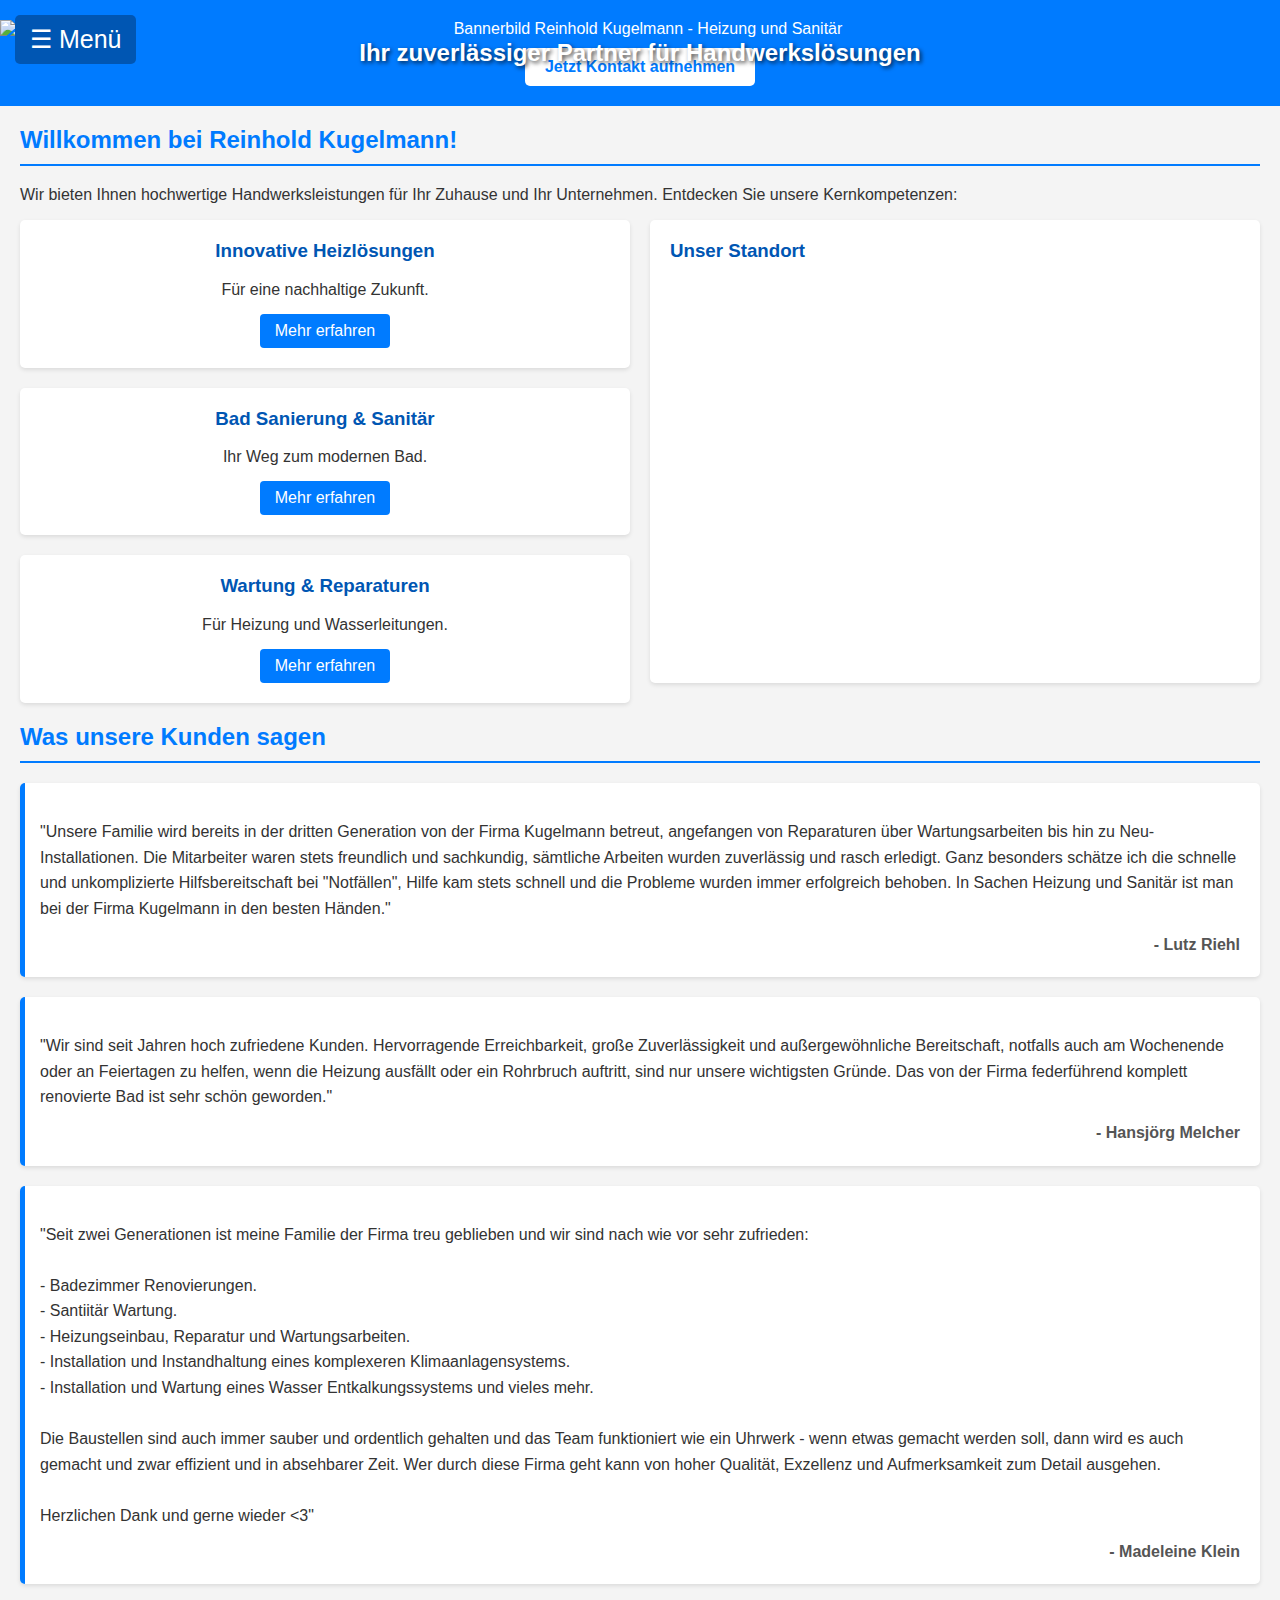
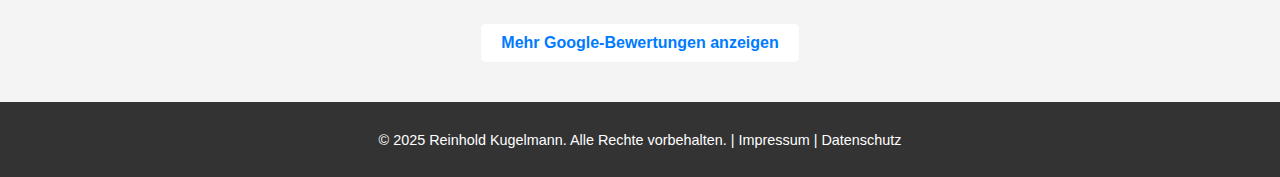
==== index.html @ 4169a1a1 "Update index.html" ====
<!DOCTYPE html>
<html lang="de">
<head>
    <meta charset="UTF-8">
    <meta name="viewport" content="width=device-width, initial-scale=1.0">
    <meta name="description" content="Reinhold Kugelmann - Ihr zuverlässiger Partner für Heizung, Sanitär, Bad Sanierung und Wartung.">
    <title>Reinhold Kugelmann - Heizung & Sanitär</title>
    <link rel="stylesheet" href="css/style.css">
</head>
<body>

    <button class="openbtn" onclick="openNav()">&#9776; Menü</button>

    <div id="sidenav" class="sidenav">
        <a href="javascript:void(0)" class="closebtn" onclick="closeNav()">&times;</a>
        <a href="index.html">Startseite</a>
        <a href="leistungen.html">Leistungen</a>
        <a href="ueber-uns.html">Über uns</a>
        <a href="referenzen.html">Referenzen</a>
        <a href="kontakt.html">Kontakt</a>
        <hr style="border-color: #444;">
        <a href="impressum.html">Impressum</a>
        <a href="datenschutz.html">Datenschutz</a>
    </div>

    <div id="main-overlay" onclick="closeNav()"></div>

    <header>
        <div class="banner-container">
            <img src="images/banner.jpng" alt="Bannerbild Reinhold Kugelmann - Heizung und Sanitär" class="banner-image">
            <div class="banner-text">Ihr zuverlässiger Partner für Handwerkslösungen</div>
            <a href="kontakt.html" class="cta-button">Jetzt Kontakt aufnehmen</a>
        </div>
    </header>

    <main>
        <section id="startseite">
            <h2 class="section-title">Willkommen bei Reinhold Kugelmann!</h2>
            <p>Wir bieten Ihnen hochwertige Handwerksleistungen für Ihr Zuhause und Ihr Unternehmen. Entdecken Sie unsere Kernkompetenzen:</p>

            <div class="offer-grid-container">
                <div class="offer-list">
                    <div class="offer-item">
                        <h3>Innovative Heizlösungen</h3>
                        <p>Für eine nachhaltige Zukunft.</p>
                        <a href="Leistungen/heizloesungen.html">Mehr erfahren</a>
                    </div>
                    <div class="offer-item">
                        <h3>Bad Sanierung & Sanitär</h3>
                        <p>Ihr Weg zum modernen Bad.</p>
                        <a href="Leistungen/badsanierung.html">Mehr erfahren</a>
                    </div>
                    <div class="offer-item">
                        <h3>Wartung & Reparaturen</h3>
                        <p>Für Heizung und Wasserleitungen.</p>
                        <a href="Leistungen/wartungreparaturen.html">Mehr erfahren</a>
                    </div>
                </div>

                <div class="map-container">
                    <h3>Unser Standort</h3>
                    <iframe src="https://www.google.com/maps/embed?pb=!1m18!1m12!1m3!1d669.104977691628!2d8.380548392901845!3d50.19411818846408!2m3!1f0!2f0!3f0!3m2!1i1024!2i768!4f13.1!3m3!1m2!1s0x47bdaff3ffe50e85%3A0xe4f29c3ac45594d5!2sReinhold%20Kugelmann%20Heizung%26Sanit%C3%A4r%20Meisterbetrieb%20Inh.%20Axel%20Bachan!5e1!3m2!1sde!2sde!4v1744298678172!5m2!1sde!2sde" style="border:0;" allowfullscreen="" loading="lazy" referrerpolicy="no-referrer-when-downgrade"></iframe>
                </div>
            </div>

            <h2 class="section-title">Was unsere Kunden sagen</h2>
            <div class="testimonial">
                <p>"Unsere Familie wird bereits in der dritten Generation von der Firma Kugelmann betreut, angefangen von Reparaturen über Wartungsarbeiten bis hin zu Neu-Installationen. Die Mitarbeiter waren stets freundlich und sachkundig, sämtliche Arbeiten wurden zuverlässig und rasch erledigt. Ganz besonders schätze ich die schnelle und unkomplizierte Hilfsbereitschaft bei "Notfällen", Hilfe kam stets schnell und die Probleme wurden immer erfolgreich behoben. In Sachen Heizung und Sanitär ist man bei der Firma Kugelmann in den besten Händen."</p>
                <p>- Lutz Riehl</p>
            </div>
            <div class="testimonial">
                <p>
                    "Wir sind seit Jahren hoch zufriedene Kunden. Hervorragende Erreichbarkeit, große Zuverlässigkeit und außergewöhnliche Bereitschaft, notfalls auch am Wochenende oder an Feiertagen zu helfen, wenn die Heizung ausfällt oder ein Rohrbruch auftritt, sind nur unsere wichtigsten Gründe. Das von der Firma federführend komplett renovierte Bad ist sehr schön geworden."
                </p>
                <p>- Hansjörg Melcher</p>
            </div>
             <div class="testimonial">
                 <p>
                    "Seit zwei Generationen ist meine Familie der Firma treu geblieben und wir sind nach wie vor sehr zufrieden:
                    <br><br>
                    - Badezimmer Renovierungen.
                    <br>
                    - Santiitär Wartung.
                    <br>
                    - Heizungseinbau, Reparatur und Wartungsarbeiten.
                    <br>
                    - Installation und Instandhaltung eines komplexeren Klimaanlagensystems.
                    <br>
                    - Installation und Wartung eines Wasser Entkalkungssystems und vieles mehr.
                    <br><br>
                    Die Baustellen sind auch immer sauber und ordentlich gehalten und das Team funktioniert wie ein Uhrwerk - wenn etwas gemacht werden soll, dann wird es auch gemacht und zwar effizient und in absehbarer Zeit. Wer durch diese Firma geht kann von hoher Qualität, Exzellenz und Aufmerksamkeit zum Detail ausgehen.
                    <br><br>
                    Herzlichen Dank und gerne wieder <3"
                </p>
                <p>- Madeleine Klein</p>
            </div>
             <div class="mehr-bewertungen">
                 <a href="https://www.google.com/search?client=firefox-b-d&sca_esv=393159a26b253a41&si=[base64]%3D%3D&q=Reinhold+Kugelmann+Heizung%26Sanit%C3%A4r+Meisterbetrieb+Inh.+Axel+Bachan+Rezensionen&sa=X&ved=2ahUKEwie_bKyw82MAxX4zgIHHa80AJ4Q0bkNegQIKxAD&biw=1920&bih=957&dpr=1" class="cta-button" target="_blank" rel="noopener noreferrer">
                    Mehr Google-Bewertungen anzeigen
                </a>
            </div>
        </section>
    </main>

    <footer>
         <p>© 2025 Reinhold Kugelmann. Alle Rechte vorbehalten. | <a href="impressum.html" style="color: white;">Impressum</a> | <a href="datenschutz.html" style="color: white;">Datenschutz</a></p>
    </footer>

    <script>
        function openNav() {
          document.getElementById("sidenav").style.width = "250px";
          document.getElementById("main-overlay").style.display = "block";
        }
        function closeNav() {
          document.getElementById("sidenav").style.width = "0";
          document.getElementById("main-overlay").style.display = "none";
        }
    </script>

</body>
</html>
---- css/style.css ----
/* Grundlegendes CSS */
body {
    font-family: sans-serif;
    margin: 0;
    padding: 0;
    background-color: #f4f4f4; /* Hellgrauer Seitenhintergrund */
    color: #333;
    display: flex;
    flex-direction: column;
    min-height: 100vh;
}

main {
    flex-grow: 1; /* Lässt den Hauptinhalt wachsen */
    padding: 20px;
}

header {
    background-color: #007bff;
    color: white;
    padding: 20px 0;
    text-align: center;
}

.banner-container {
    position: relative;
    overflow: hidden;
}

.banner-image {
    width: 100%;
    display: block;
    max-height: 300px; /* Höhe des Banners begrenzen */
    object-fit: cover; /* Bildinhalt zuschneiden, um Container zu füllen */
}

.banner-text {
    position: absolute;
    top: 50%;
    left: 50%;
    transform: translate(-50%, -50%);
    color: white;
    font-size: 1.5em;
    font-weight: bold;
    text-shadow: 2px 2px 4px rgba(0, 0, 0, 0.7); /* Stärkerer Schatten für Lesbarkeit */
    text-align: center;
    width: 90%; /* Verhindert Überlaufen auf schmalen Screens */
}

.cta-button {
    background-color: #ffffff;
    color: #007bff;
    border: none;
    padding: 10px 20px;
    text-decoration: none;
    border-radius: 5px;
    font-weight: bold;
    display: inline-block;
    margin-top: 10px;
    transition: background-color 0.3s, color 0.3s;
    cursor: pointer; /* Zeigt Klickbarkeit an */
}

.cta-button:hover {
    background-color: #eef;
}

.section-title {
    color: #007bff;
    border-bottom: 2px solid #007bff;
    padding-bottom: 10px;
    margin-bottom: 20px;
    margin-top: 0; /* Oft nicht nötig */
}

/* --- Allgemeine Container/Box-Stile --- */
.offer-item,
.service-item,
.reference-item,
.service-detail,
.testimonial,
.contact-form,
.about-us-content,
.map-container, /* Hinzugefügt für einheitliches Styling */
.impressum-inhalt, /* Hinzugefügt */
.datenschutz-inhalt { /* Hinzugefügt */
    background-color: white;
    padding: 20px;
    border-radius: 5px;
    box-shadow: 0 2px 4px rgba(0, 0, 0, 0.1);
    margin-bottom: 20px; /* Standardmäßiger Abstand nach unten */
}

/* --- Grid-Layouts (Responsive durch auto-fit oder Media Queries) --- */
.offer-overview, /* Wird in leistungen.html verwendet */
.service-overview, /* Wird in leistungen.html verwendet */
.reference-gallery { /* Wird in referenzen.html verwendet */
    display: grid;
    grid-template-columns: repeat(auto-fit, minmax(280px, 1fr));
    gap: 20px;
    margin-bottom: 20px; /* Abstand unter dem Grid */
}

/* --- Startseiten-Layout: Angebote + Karte --- */
.offer-grid-container {
    display: grid;
    /* Startet mit 2 Spalten auf breiteren Bildschirmen */
    grid-template-columns: 1fr 1fr;
    gap: 20px;
    margin-bottom: 20px;
}

.offer-list {
    display: flex;
    flex-direction: column; /* Angebote untereinander in ihrer Spalte */
    gap: 20px; /* Abstand zwischen den Angebots-Items */
}

.offer-item {
     margin-bottom: 0; /* Abstand wird durch gap in offer-list geregelt */
     text-align: center;
}

.offer-item h3 {
    margin-top: 0;
    color: #0056b3;
}

.offer-item p {
    margin-bottom: 15px;
}

.offer-item a { /* CTA innerhalb der Offer-Items */
    background-color: #007bff;
    color: white;
    padding: 8px 15px;
    border-radius: 4px;
    text-decoration: none;
    display: inline-block;
    transition: background-color 0.3s;
}
.offer-item a:hover {
    background-color: #0056b3;
}

.map-container h3 {
    color: #0056b3;
    margin-top: 0;
    margin-bottom: 10px;
}

.map-container iframe {
    width: 100%; /* Füllt Containerbreite */
    height: 300px; /* Feste Höhe, wird in MQ angepasst */
    border: 0;
    display: block; /* Verhindert Leerraum darunter */
}


/* --- Testimonials --- */
.testimonial {
    border-left: 5px solid #007bff;
    padding-left: 15px;
    margin-bottom: 20px;
}
.testimonial p { /* Allgemeiner Absatz im Testimonial */
    line-height: 1.6;
    margin-bottom: 10px;
    font-style: normal; /* Standard-Schriftstil */
}
/* Optional: Nur ersten Absatz kursiv machen */
/* .testimonial p:first-of-type {
    font-style: italic;
} */

.testimonial p:last-of-type { /* Gilt für den Namen am Ende */
    text-align: right;
    font-weight: bold;
    color: #555;
    margin-bottom: 0;
    margin-top: 10px; /* Etwas Abstand zum Text davor */
    font-style: normal; /* Sicherstellen, dass Name nicht kursiv ist */
}

/* --- "Mehr Bewertungen"-Button --- */
.mehr-bewertungen {
    text-align: center;
    margin-top: 30px; /* Mehr Abstand zu den Testimonials */
    margin-bottom: 20px;
}

/* --- Andere Seitentypen (Styles aus altem CSS übernommen/validiert) --- */
/* Service-Detailseiten */
.service-detail h4 { color: #0056b3; margin-top: 25px; margin-bottom: 10px; }
.service-detail ul { list-style: disc; margin-left: 20px; padding-left: 10px; }
.service-detail ul li { margin-bottom: 8px; line-height: 1.5; }

/* Referenzen */
.reference-item { margin-bottom: 0; } /* Abstand kommt vom Grid-Gap */
.reference-gallery img { width: 100%; height: auto; border-radius: 5px; box-shadow: 0 2px 5px rgba(0, 0, 0, 0.2); display: block; }
.reference-gallery .caption { text-align: center; margin-top: 8px; color: #555; font-size: 0.9em; }

/* Über Uns */
.about-us-content p { line-height: 1.6; margin-bottom: 15px; }
.team-image { max-width: 100%; height: auto; border-radius: 5px; margin-top: 20px; display: block; margin-left: auto; margin-right: auto; }

/* Kontaktformular */
.contact-form .form-group { margin-bottom: 15px; }
.contact-form .form-group label { display: block; margin-bottom: 5px; font-weight: bold; }
.contact-form .form-group input[type="text"],
.contact-form .form-group input[type="email"],
.contact-form .form-group input[type="tel"],
.contact-form .form-group textarea { width: 100%; padding: 10px; border: 1px solid #ccc; border-radius: 4px; box-sizing: border-box; }
.contact-form .form-group input:focus,
.contact-form .form-group textarea:focus { border-color: #007bff; outline: none; }
.contact-form .form-group input[type="checkbox"] { margin-right: 5px; vertical-align: middle; }
.contact-form .form-group label[for="privacy"] { display: inline; font-weight: normal; }
.contact-form button { padding: 12px 25px; margin-top: 10px; } /* Verwendet .cta-button Stile + eigene */

/* Kontaktinfo */
.contact-info { margin-top: 30px; line-height: 1.7; }
.contact-info h3 { color: #0056b3; margin-bottom: 15px; }
.contact-info iframe { border: 0; margin-top: 20px; width: 100%; max-width: 600px; height: 350px; }

/* Social Media */
.social-media { margin-top: 20px; }
.social-media h3 { color: #0056b3; margin-bottom: 10px; }
.social-media a { margin-right: 15px; color: #007bff; text-decoration: none; font-size: 1.1em; }
.social-media a:hover { text-decoration: underline; }

/* --- Impressum/Datenschutz Stile --- */
#impressum, #datenschutz { padding: 20px; }
.impressum-inhalt h3, .datenschutz-inhalt h3 { color: #007bff; margin-top: 20px; margin-bottom: 10px; border-bottom: 1px solid #ccc; padding-bottom: 5px; }
.impressum-inhalt h3:first-child, .datenschutz-inhalt h3:first-child { margin-top: 0; }
.impressum-inhalt h4, .datenschutz-inhalt h4 { margin-top: 20px; color: #333; border-bottom: 1px solid #ccc; padding-bottom: 5px; margin-bottom: 10px; }
.impressum-inhalt p, .datenschutz-inhalt p { line-height: 1.6; margin-bottom: 10px; }
.impressum-inhalt a, .datenschutz-inhalt a { color: #007bff; text-decoration: none; }
.impressum-inhalt a:hover, .datenschutz-inhalt a:hover { text-decoration: underline; }
.datenschutz-inhalt ul, .datenschutz-inhalt ol { list-style-position: inside; margin-left: 0; padding-left: 0; margin-bottom: 10px; }
.datenschutz-inhalt li { margin-bottom: 5px; }
.datenschutz-inhalt strong { font-weight: bold; }

/* --- Footer --- */
footer {
    background-color: #333;
    color: white;
    text-align: center;
    padding: 15px 0;
    margin-top: auto;
    width: 100%;
    font-size: 0.9em;
}
footer a { color: #aaa; text-decoration: none; }
footer a:hover { color: white; text-decoration: underline; }

/* --- Styles für Seitennavigation (Sidenav) --- */
.sidenav {
    height: 100%;
    width: 0; /* Initial ausgeblendet */
    position: fixed;
    z-index: 10;
    top: 0;
    left: 0;
    background-color: #222;
    overflow-x: hidden;
    transition: 0.5s;
    padding-top: 60px;
    box-shadow: 3px 0px 15px rgba(0,0,0,0.2);
}
.sidenav a { padding: 10px 15px 10px 32px; text-decoration: none; font-size: 1.1em; color: #cccccc; display: block; transition: 0.3s; border-bottom: 1px solid #333; }
.sidenav a:last-child { border-bottom: none; }
.sidenav a:hover { color: #ffffff; background-color: #333; }
.sidenav .closebtn { position: absolute; top: 10px; right: 25px; font-size: 36px; margin-left: 50px; color: #cccccc; line-height: 1; border-bottom: none; padding: 0; }
.sidenav .closebtn:hover { color: #ffffff; background-color: transparent; }

.openbtn {
    font-size: 25px;
    cursor: pointer;
    background-color: #0056b3;
    color: white;
    padding: 10px 15px;
    border: none;
    position: fixed;
    top: 15px;
    left: 15px;
    z-index: 5;
    border-radius: 5px;
    transition: background-color 0.3s;
}
.openbtn:hover { background-color: #007bff; }

#main-overlay {
    position: fixed;
    display: none; /* Initial unsichtbar */
    width: 100%;
    height: 100%;
    top: 0;
    left: 0;
    right: 0;
    bottom: 0;
    background-color: rgba(0,0,0,0.5);
    z-index: 9;
    cursor: pointer;
    transition: background-color 0.5s;
}

/* --- Allgemeine Zugänglichkeits- und Usability-Verbesserungen --- */
a:focus,
button:focus,
input:focus,
textarea:focus,
select:focus {
    outline: 2px solid #0056b3;
    outline-offset: 2px;
    box-shadow: 0 0 0 3px rgba(0, 123, 255, 0.25);
}

/* --- Media Queries für Responsiveness --- */

/* Tablet und kleiner: Angebot/Karte untereinander */
@media (max-width: 768px) {
    .offer-grid-container {
        grid-template-columns: 1fr; /* Eine Spalte */
    }
     .map-container iframe {
        height: 350px; /* Etwas höhere Karte auf Tablets */
    }
     /* Optional: Bannertext kleiner auf Tablets */
     .banner-text {
        font-size: 1.4em;
     }
}

/* Handy */
@media (max-width: 600px) {
    .banner-text {
        font-size: 1.2em; /* Noch kleiner auf Handys */
    }

    /* Sicherstellen, dass Grids einspaltig sind */
    .offer-overview,
    .service-overview,
    .reference-gallery {
        grid-template-columns: 1fr;
    }

    /* Kartenhöhen anpassen */
    .contact-info iframe { /* Kontaktseite */
        height: 300px;
    }
    .map-container iframe { /* Startseite */
        height: 250px;
    }

    /* Schriftgrößen und Abstände anpassen */
     h2.section-title {
         font-size: 1.4em; /* Kleinere Hauptüberschriften */
     }
     h3 {
         font-size: 1.15em; /* Kleinere H3 */
     }
     main {
         padding: 15px; /* Weniger Außenabstand */
     }
     /* Weniger Innenabstand in Boxen */
     .offer-item, .service-item, .reference-item, .service-detail, .testimonial, .contact-form, .about-us-content, .map-container, .impressum-inhalt, .datenschutz-inhalt {
        padding: 15px;
     }
     .cta-button { /* Buttons etwas kleiner */
        padding: 8px 15px;
        font-size: 0.9em;
     }
}

/* --- Ende der CSS-Datei --- */
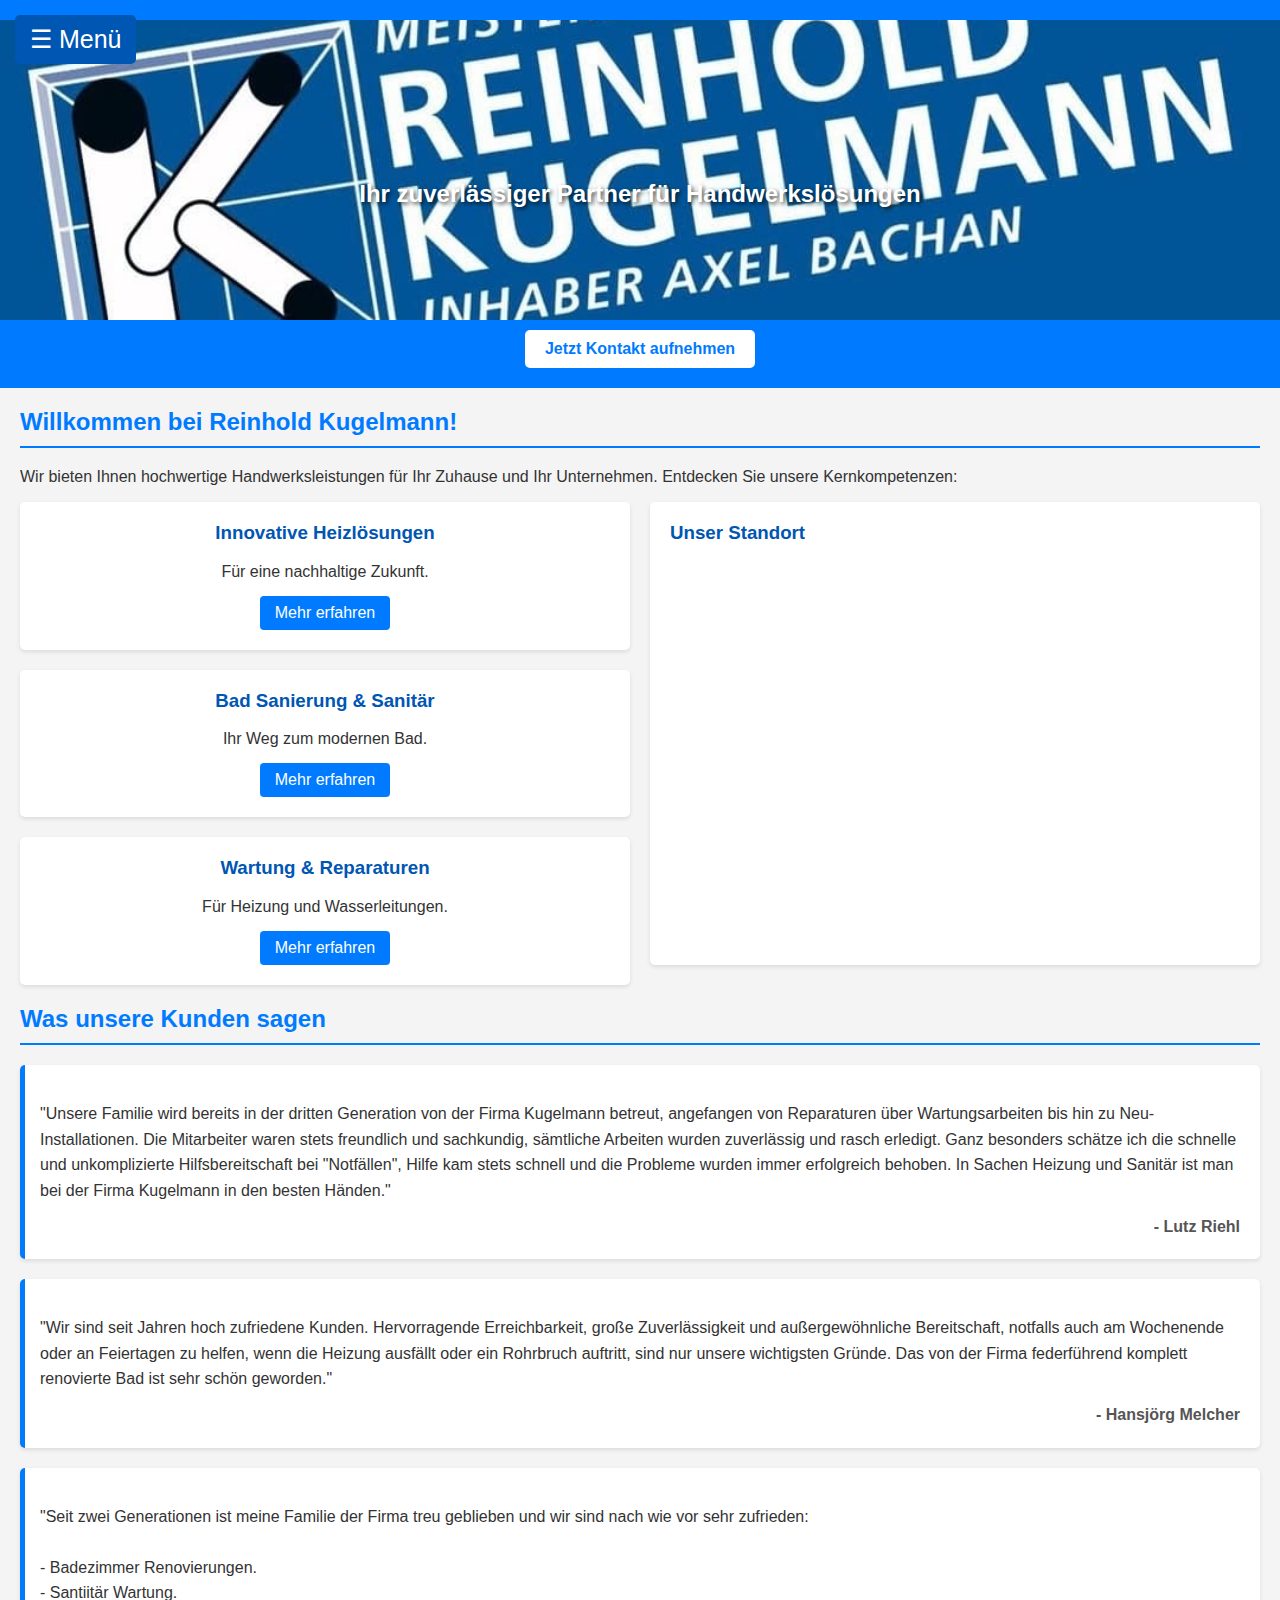
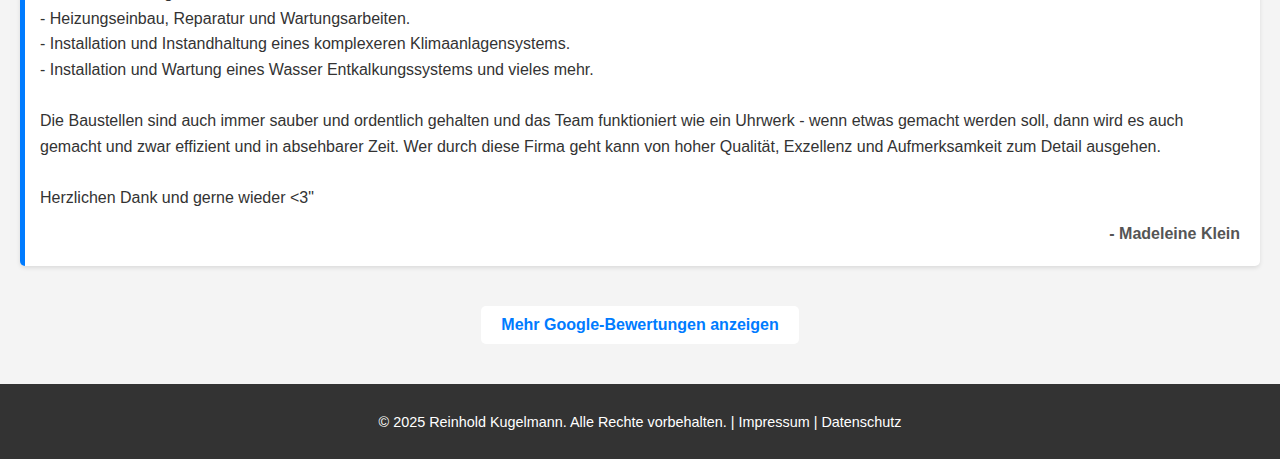
==== commit 5e69b668: "Update index.html" ====
--- a/index.html
+++ b/index.html
@@ -27,7 +27,7 @@
 
     <header>
         <div class="banner-container">
-            <img src="images/banner.jpng" alt="Bannerbild Reinhold Kugelmann - Heizung und Sanitär" class="banner-image">
+            <img src="images/banner.jpeg" alt="Bannerbild Reinhold Kugelmann - Heizung und Sanitär" class="banner-image">
             <div class="banner-text">Ihr zuverlässiger Partner für Handwerkslösungen</div>
             <a href="kontakt.html" class="cta-button">Jetzt Kontakt aufnehmen</a>
         </div>
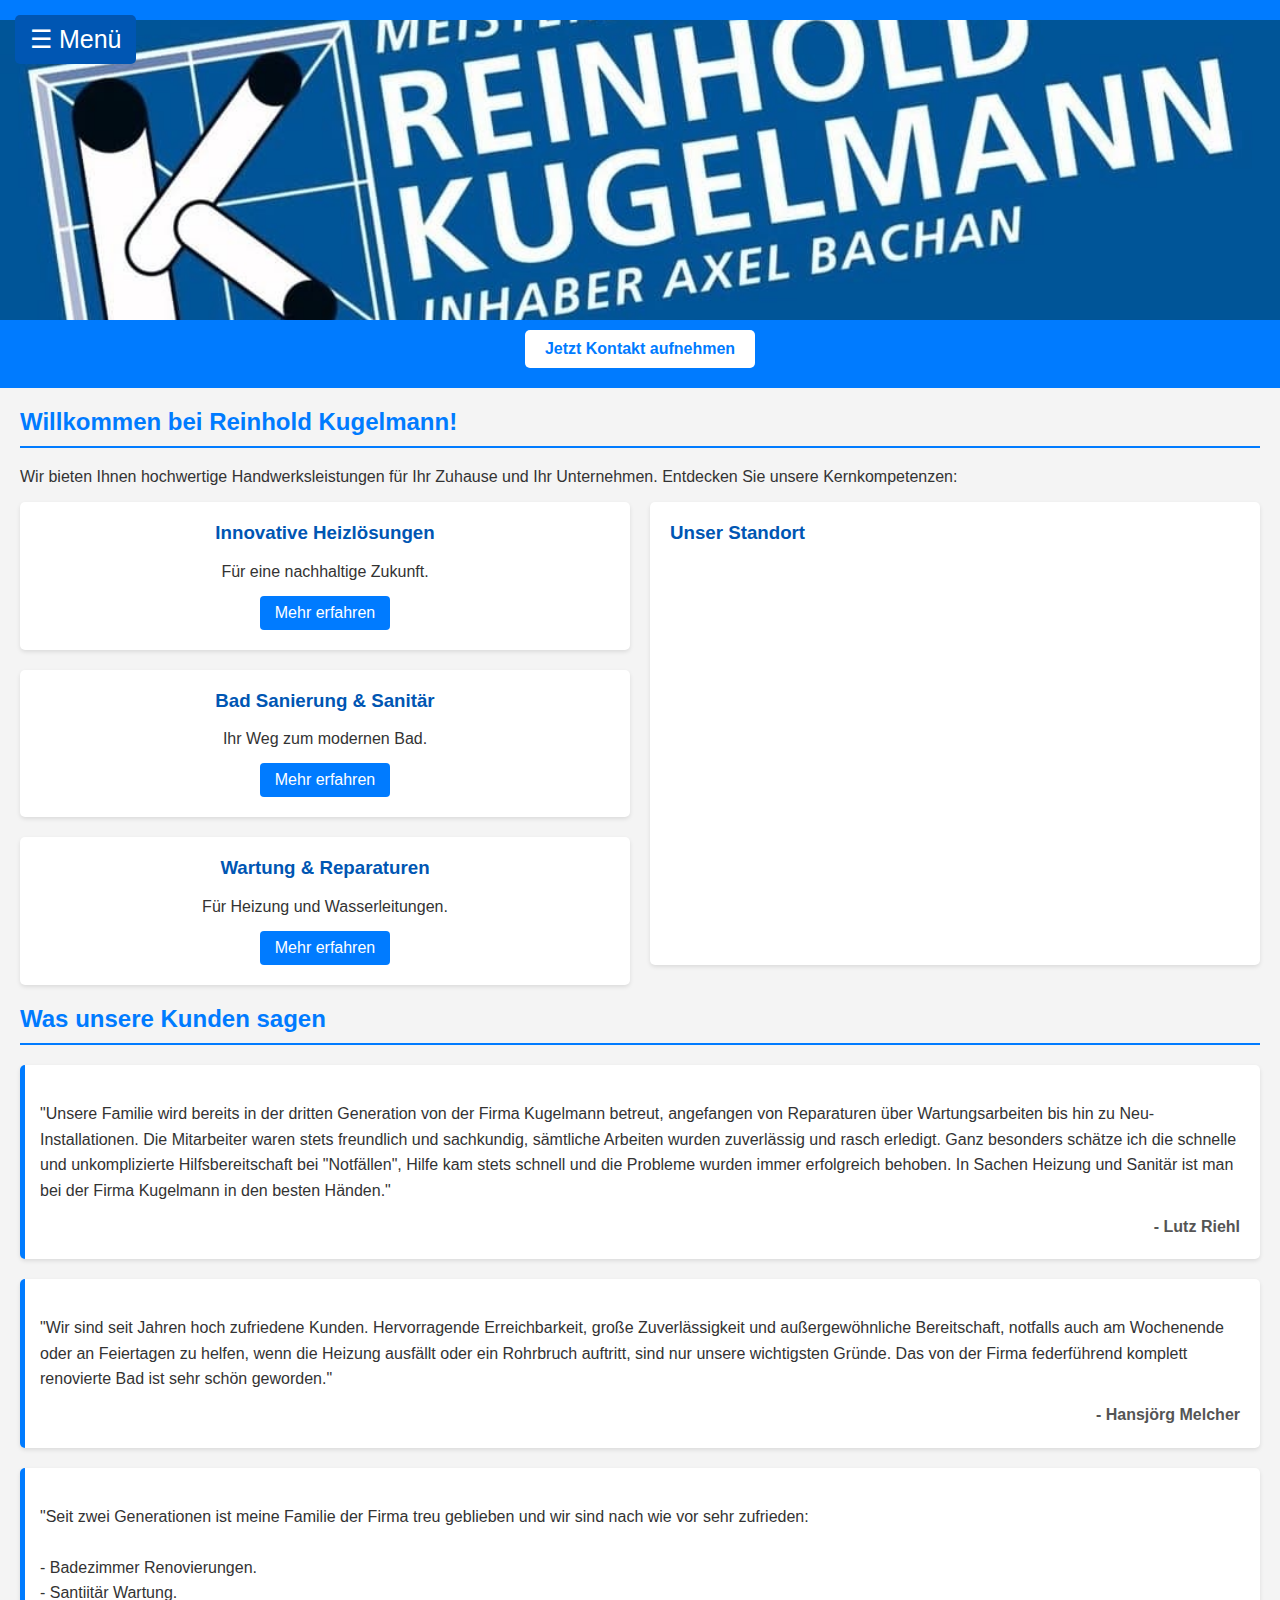
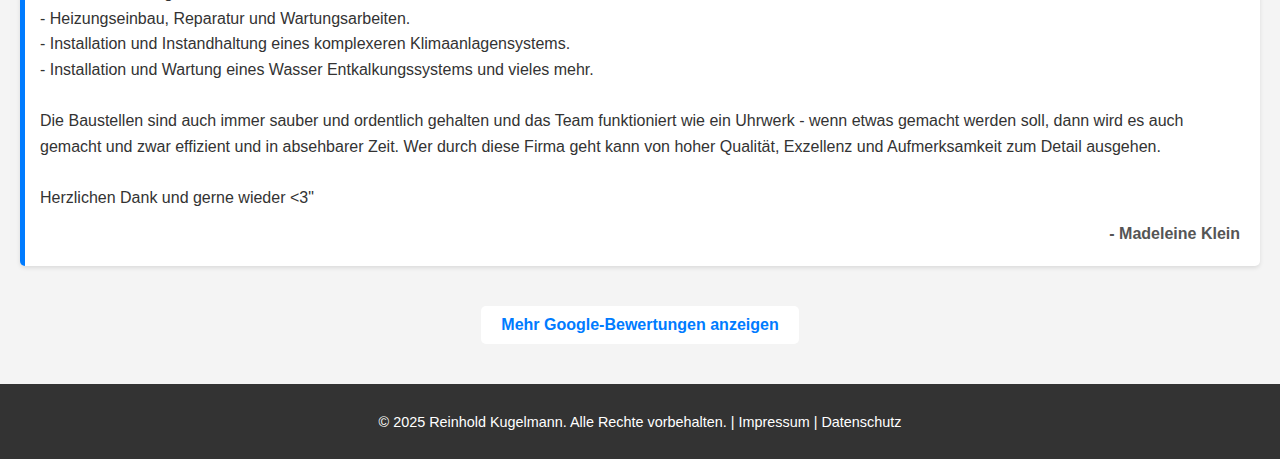
==== commit 791ae822: "Update index.html" ====
--- a/index.html
+++ b/index.html
@@ -26,9 +26,7 @@
     <div id="main-overlay" onclick="closeNav()"></div>
 
     <header>
-        <div class="banner-container">
             <img src="images/banner.jpeg" alt="Bannerbild Reinhold Kugelmann - Heizung und Sanitär" class="banner-image">
-            <div class="banner-text">Ihr zuverlässiger Partner für Handwerkslösungen</div>
             <a href="kontakt.html" class="cta-button">Jetzt Kontakt aufnehmen</a>
         </div>
     </header>
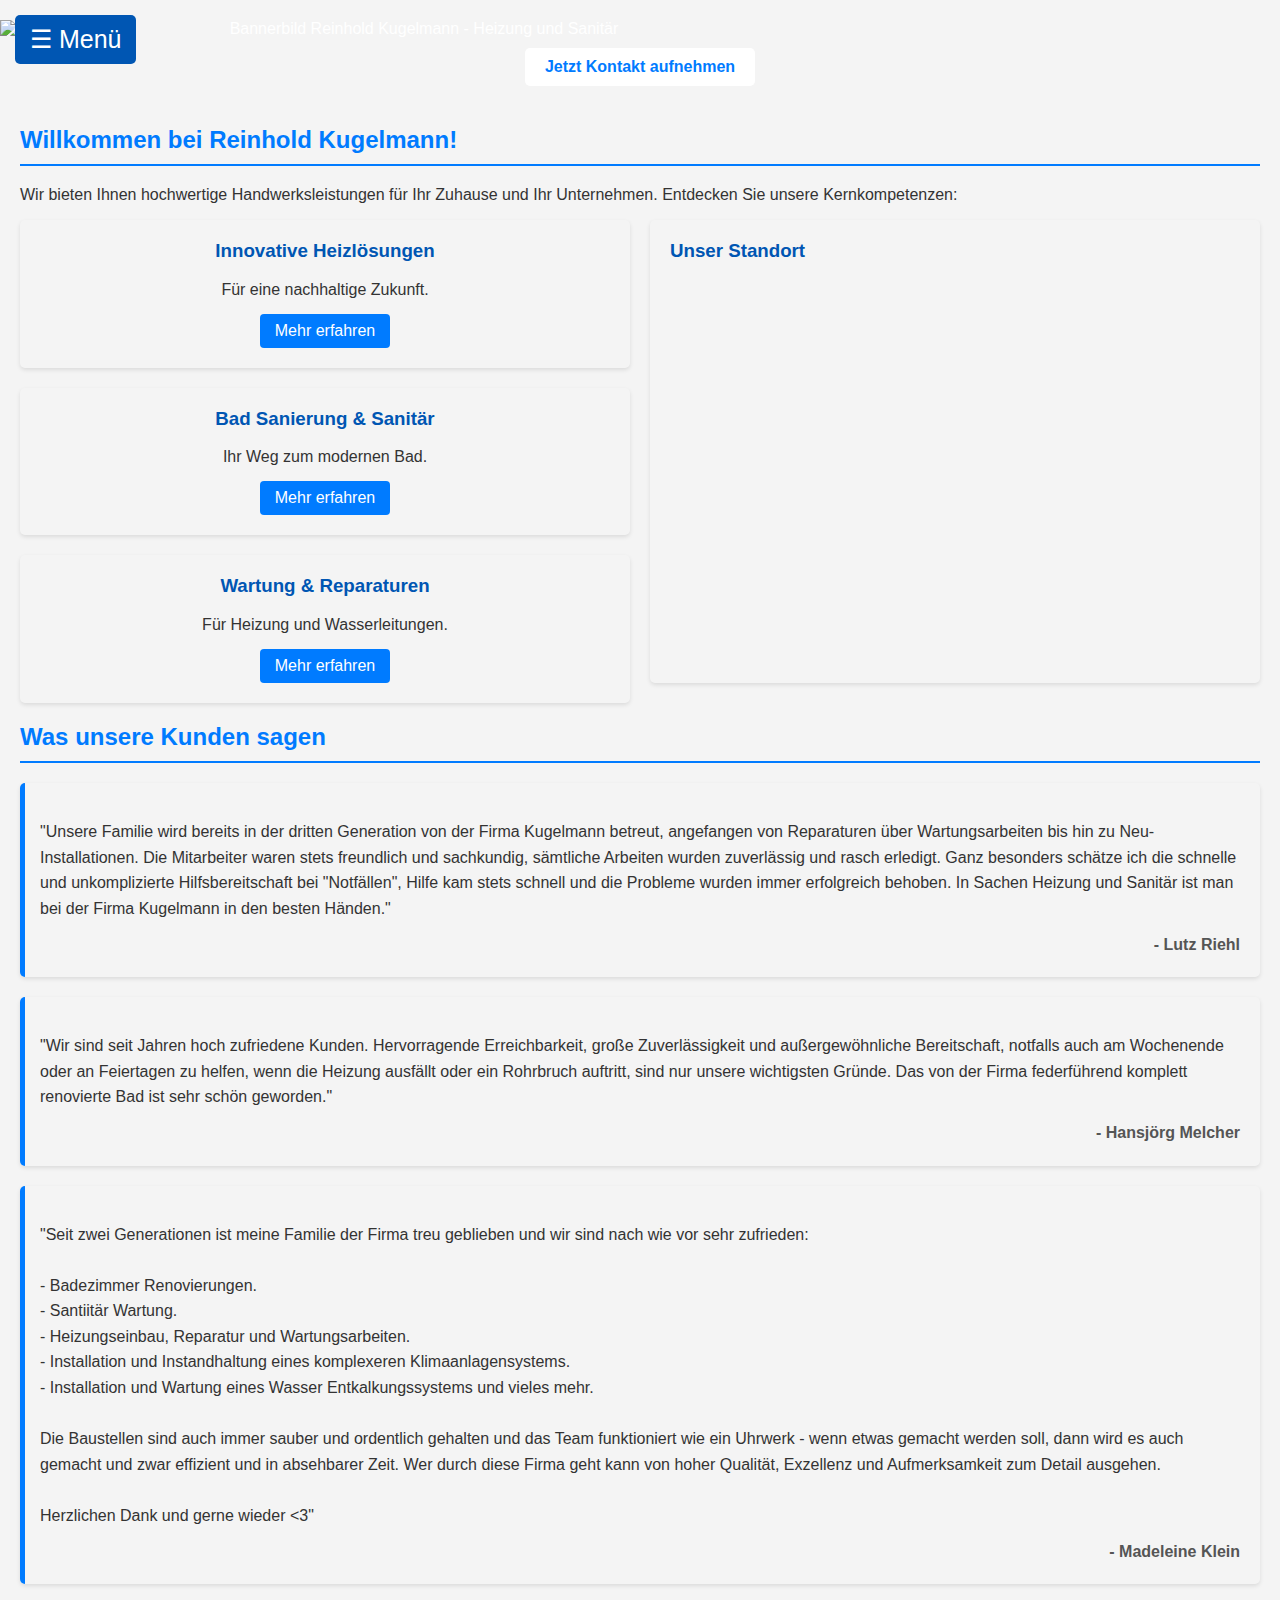
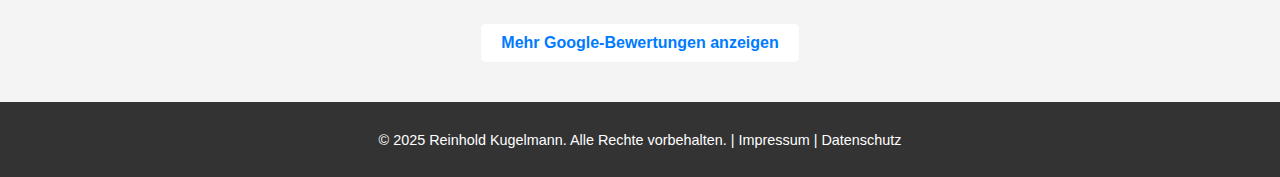
==== commit 0e5a8d2c: "Update index.html" ====
--- a/index.html
+++ b/index.html
@@ -26,7 +26,7 @@
     <div id="main-overlay" onclick="closeNav()"></div>
 
     <header>
-            <img src="images/banner.jpeg" alt="Bannerbild Reinhold Kugelmann - Heizung und Sanitär" class="banner-image">
+            <img src="images/banner.jpg" alt="Bannerbild Reinhold Kugelmann - Heizung und Sanitär" class="banner-image">
             <a href="kontakt.html" class="cta-button">Jetzt Kontakt aufnehmen</a>
         </div>
     </header>
--- a/css/style.css
+++ b/css/style.css
@@ -16,7 +16,7 @@
 }
 
 header {
-    background-color: #007bff;
+    background-color:#f4f4f4;
     color: white;
     padding: 20px 0;
     text-align: center;
@@ -28,10 +28,37 @@
 }
 
 .banner-image {
-    width: 100%;
+    width: 65%;
     display: block;
-    max-height: 300px; /* Höhe des Banners begrenzen */
-    object-fit: cover; /* Bildinhalt zuschneiden, um Container zu füllen */
+    object-fit: contain;
+}
+
+/* Anpassung für größere Tablets */
+@media (max-width: 992px) {
+    .banner-image {
+        max-height: 250px;
+    }
+}
+
+/* Anpassung für kleinere Tablets */
+@media (max-width: 768px) {
+    .banner-image {
+        max-height: 200px;
+    }
+}
+
+/* Anpassung für größere Smartphones */
+@media (max-width: 576px) {
+    .banner-image {
+        max-height: 150px;
+    }
+}
+
+/* Anpassung für kleinere Smartphones */
+@media (max-width: 480px) {
+    .banner-image {
+        max-height: 120px;
+    }
 }
 
 .banner-text {
@@ -84,7 +111,6 @@
 .map-container, /* Hinzugefügt für einheitliches Styling */
 .impressum-inhalt, /* Hinzugefügt */
 .datenschutz-inhalt { /* Hinzugefügt */
-    background-color: white;
     padding: 20px;
     border-radius: 5px;
     box-shadow: 0 2px 4px rgba(0, 0, 0, 0.1);
@@ -325,10 +351,10 @@
      .map-container iframe {
         height: 350px; /* Etwas höhere Karte auf Tablets */
     }
-     /* Optional: Bannertext kleiner auf Tablets */
-     .banner-text {
+    /* Optional: Bannertext kleiner auf Tablets */
+    .banner-text {
         font-size: 1.4em;
-     }
+    }
 }
 
 /* Handy */
@@ -355,21 +381,19 @@
     /* Schriftgrößen und Abstände anpassen */
      h2.section-title {
          font-size: 1.4em; /* Kleinere Hauptüberschriften */
-     }
+    }
      h3 {
          font-size: 1.15em; /* Kleinere H3 */
-     }
+    }
      main {
          padding: 15px; /* Weniger Außenabstand */
-     }
-     /* Weniger Innenabstand in Boxen */
-     .offer-item, .service-item, .reference-item, .service-detail, .testimonial, .contact-form, .about-us-content, .map-container, .impressum-inhalt, .datenschutz-inhalt {
+    }
+    /* Weniger Innenabstand in Boxen */
+    .offer-item, .service-item, .reference-item, .service-detail, .testimonial, .contact-form, .about-us-content, .map-container, .impressum-inhalt, .datenschutz-inhalt {
         padding: 15px;
-     }
-     .cta-button { /* Buttons etwas kleiner */
+    }
+    .cta-button { /* Buttons etwas kleiner */
         padding: 8px 15px;
         font-size: 0.9em;
-     }
-}
-
-/* --- Ende der CSS-Datei --- */
+    }
+}
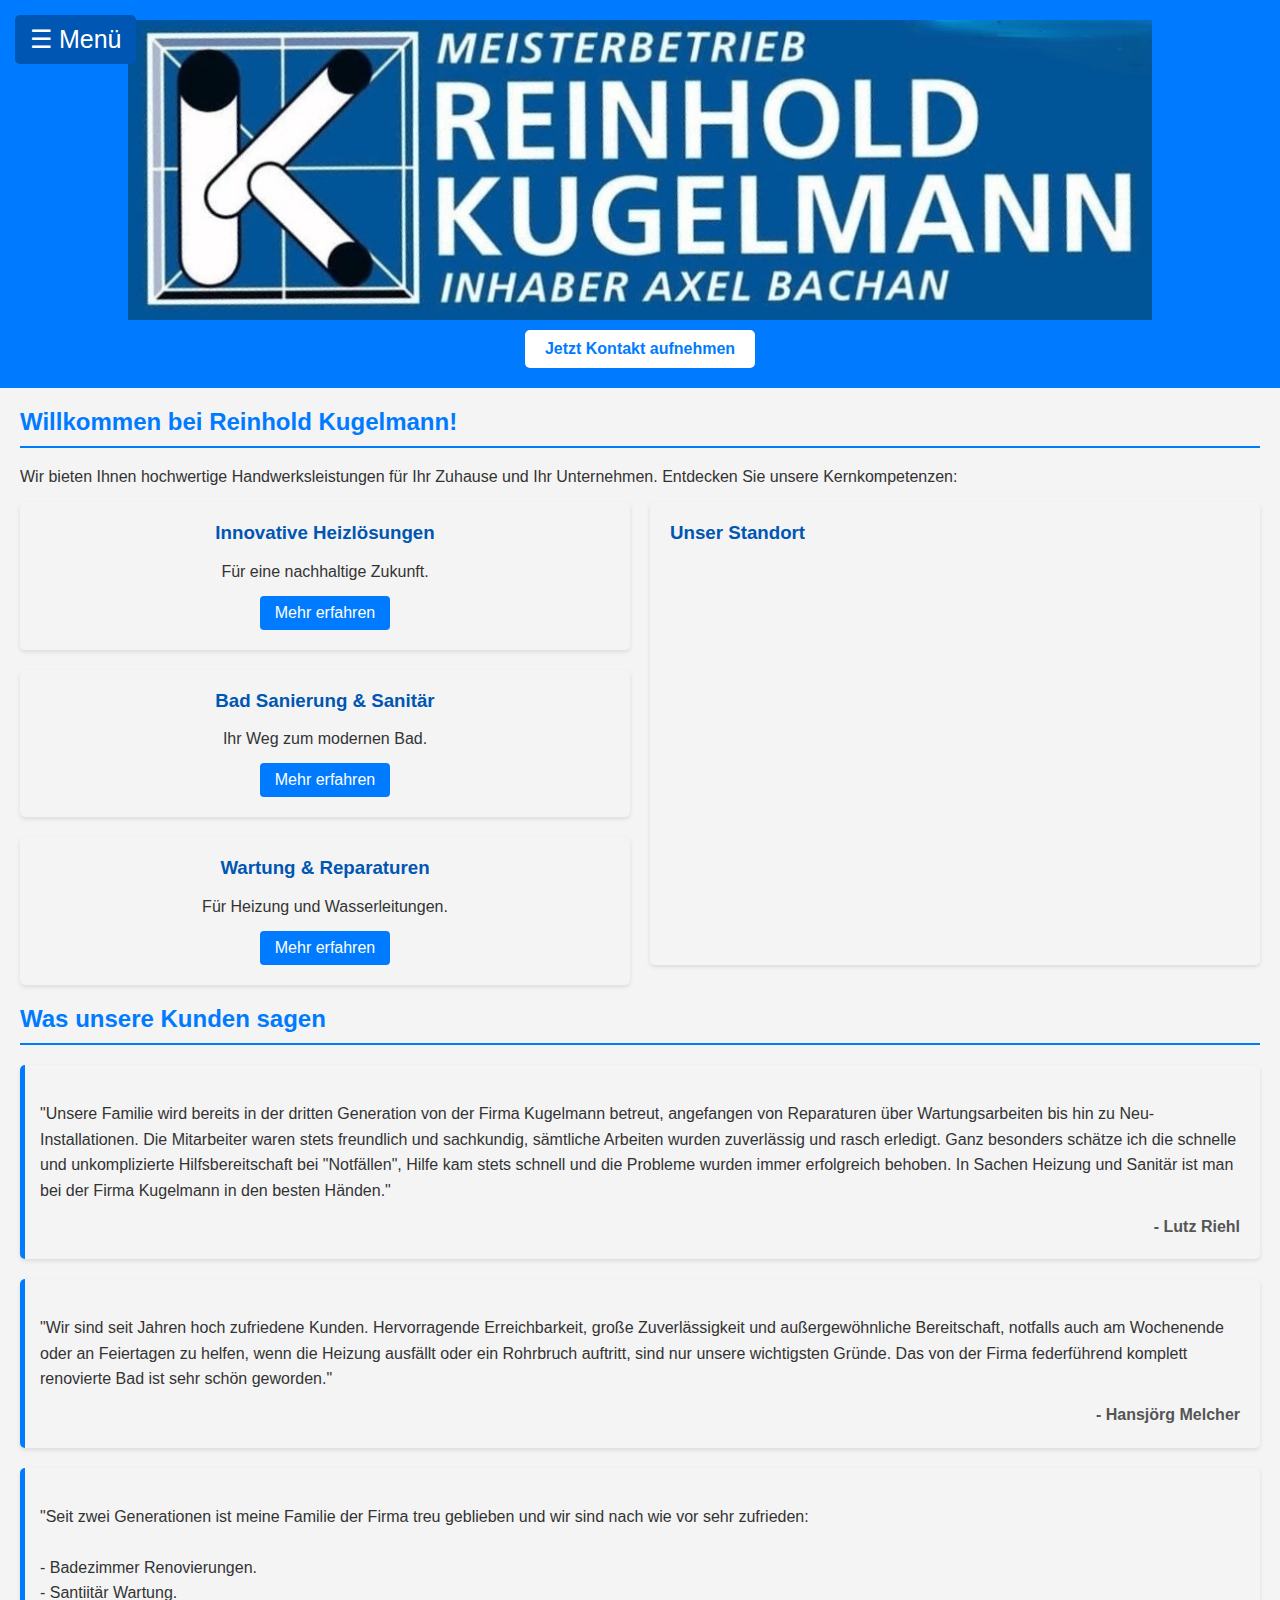
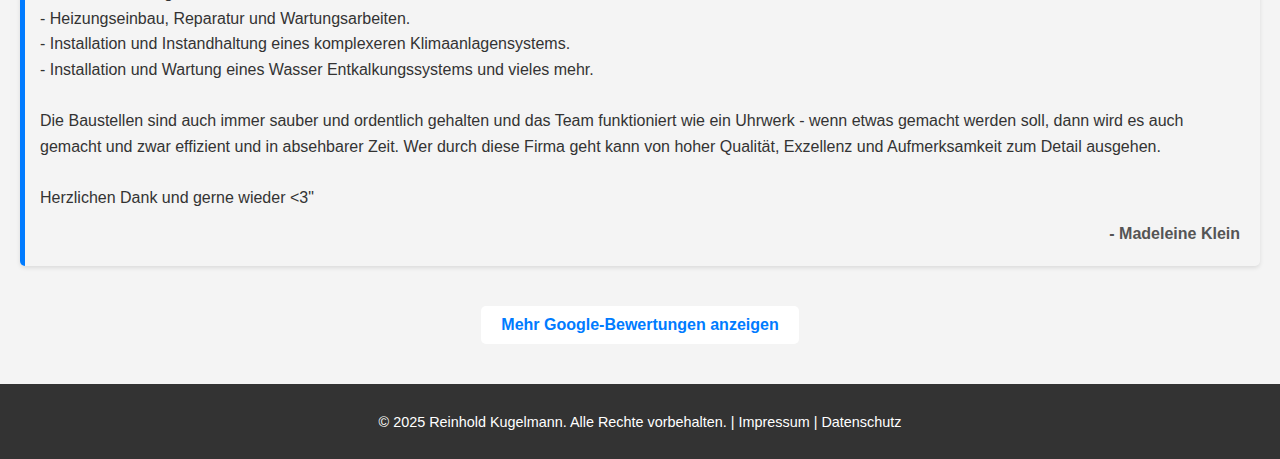
==== commit c97ce1da: "Update index.html" ====
--- a/index.html
+++ b/index.html
@@ -9,10 +9,10 @@
 </head>
 <body>
 
-    <button class="openbtn" onclick="openNav()">&#9776; Menü</button>
+    <button class="openbtn" onclick="openNav()">☰ Menü</button>
 
     <div id="sidenav" class="sidenav">
-        <a href="javascript:void(0)" class="closebtn" onclick="closeNav()">&times;</a>
+        <a href="javascript:void(0)" class="closebtn" onclick="closeNav()">×</a>
         <a href="index.html">Startseite</a>
         <a href="leistungen.html">Leistungen</a>
         <a href="ueber-uns.html">Über uns</a>
@@ -26,9 +26,10 @@
     <div id="main-overlay" onclick="closeNav()"></div>
 
     <header>
+        <div class="banner-container">
             <img src="images/banner.jpg" alt="Bannerbild Reinhold Kugelmann - Heizung und Sanitär" class="banner-image">
-            <a href="kontakt.html" class="cta-button">Jetzt Kontakt aufnehmen</a>
         </div>
+        <a href="kontakt.html" class="cta-button">Jetzt Kontakt aufnehmen</a>
     </header>
 
     <main>
@@ -90,18 +91,18 @@
                     <br><br>
                     Herzlichen Dank und gerne wieder <3"
                 </p>
-                <p>- Madeleine Klein</p>
+                 <p>- Madeleine Klein</p>
             </div>
              <div class="mehr-bewertungen">
                  <a href="https://www.google.com/search?client=firefox-b-d&sca_esv=393159a26b253a41&si=[base64]%3D%3D&q=Reinhold+Kugelmann+Heizung%26Sanit%C3%A4r+Meisterbetrieb+Inh.+Axel+Bachan+Rezensionen&sa=X&ved=2ahUKEwie_bKyw82MAxX4zgIHHa80AJ4Q0bkNegQIKxAD&biw=1920&bih=957&dpr=1" class="cta-button" target="_blank" rel="noopener noreferrer">
-                    Mehr Google-Bewertungen anzeigen
-                </a>
+                     Mehr Google-Bewertungen anzeigen
+                 </a>
             </div>
         </section>
     </main>
 
     <footer>
-         <p>© 2025 Reinhold Kugelmann. Alle Rechte vorbehalten. | <a href="impressum.html" style="color: white;">Impressum</a> | <a href="datenschutz.html" style="color: white;">Datenschutz</a></p>
+          <p>© 2025 Reinhold Kugelmann. Alle Rechte vorbehalten. | <a href="impressum.html" style="color: white;">Impressum</a> | <a href="datenschutz.html" style="color: white;">Datenschutz</a></p>
     </footer>
 
     <script>
--- a/css/style.css
+++ b/css/style.css
@@ -16,7 +16,7 @@
 }
 
 header {
-    background-color:#f4f4f4;
+    background-color:#007bff; /* HIER wurde die Farbe auf Blau geändert */
     color: white;
     padding: 20px 0;
     text-align: center;
@@ -28,8 +28,9 @@
 }
 
 .banner-image {
-    width: 65%;
+   width: 100%;
     display: block;
+    max-height: 300px; /* Standardmäßige maximale Höhe */
     object-fit: contain;
 }
 
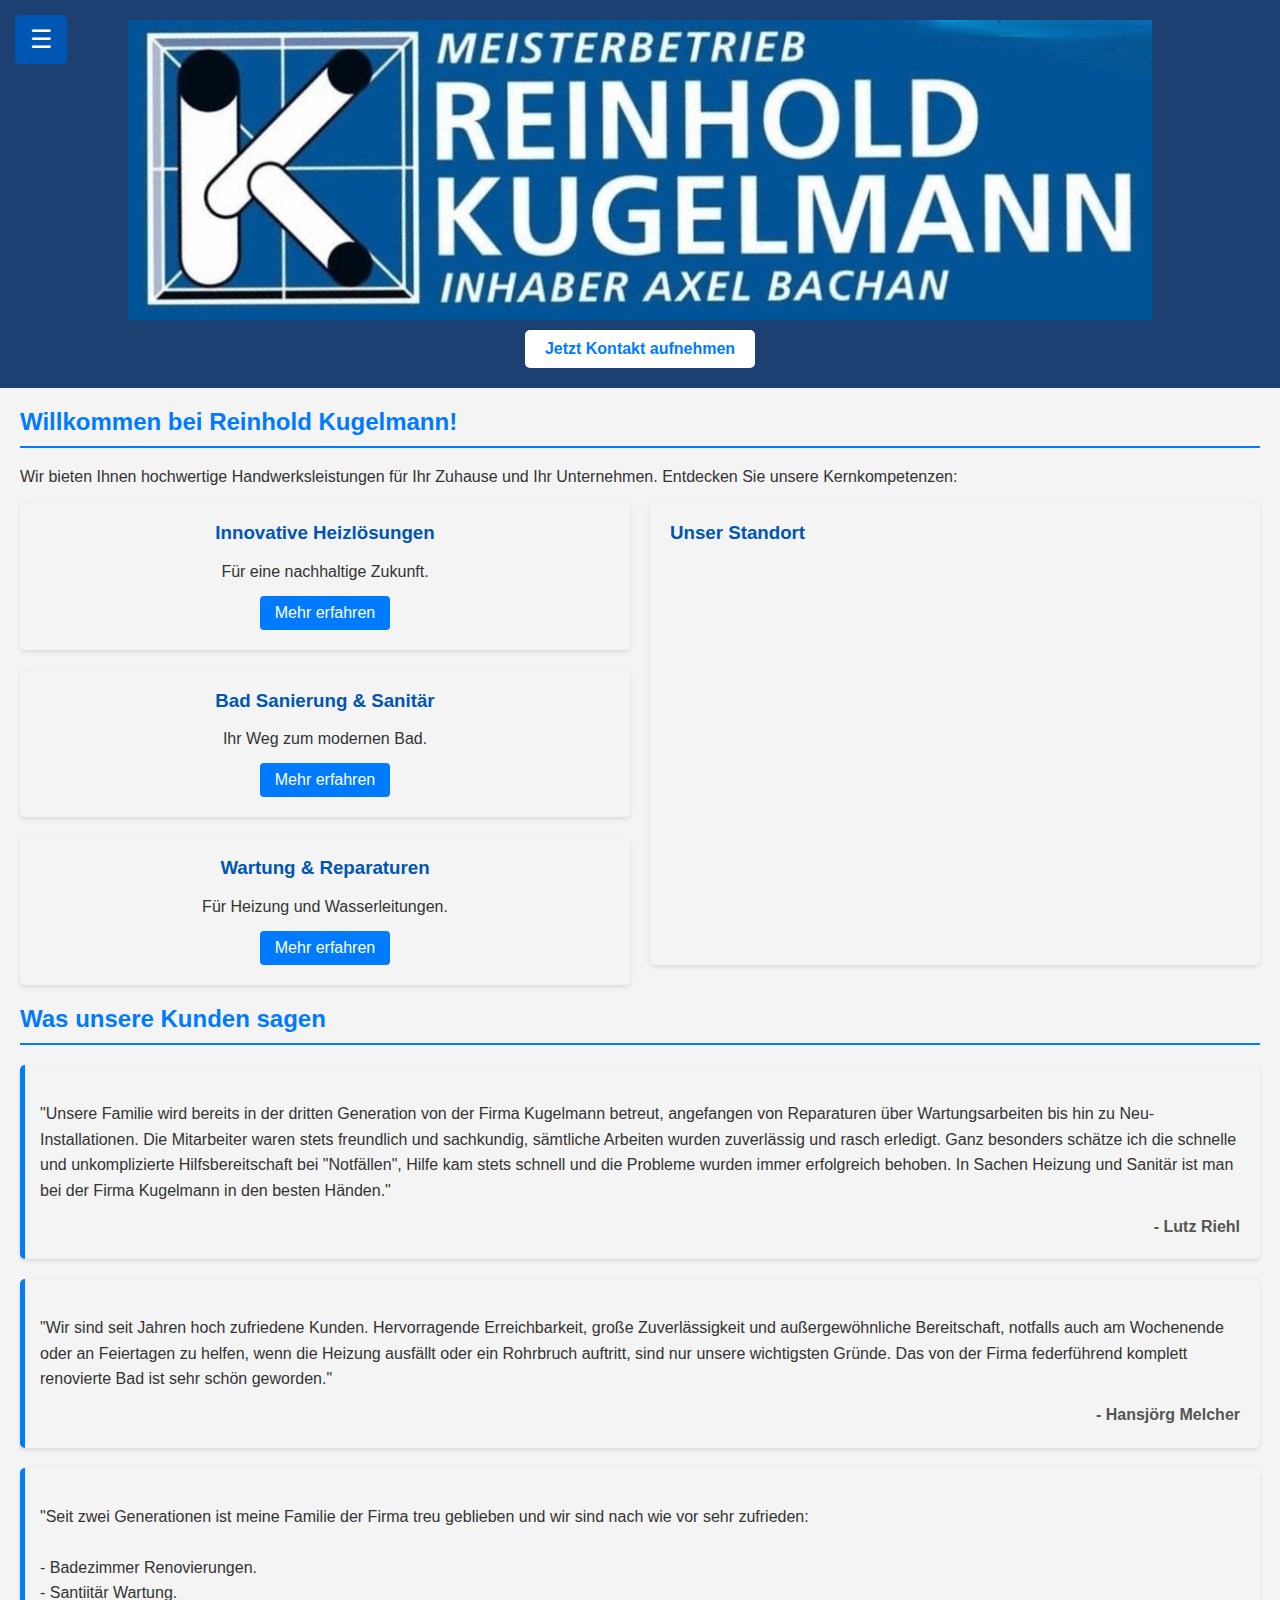
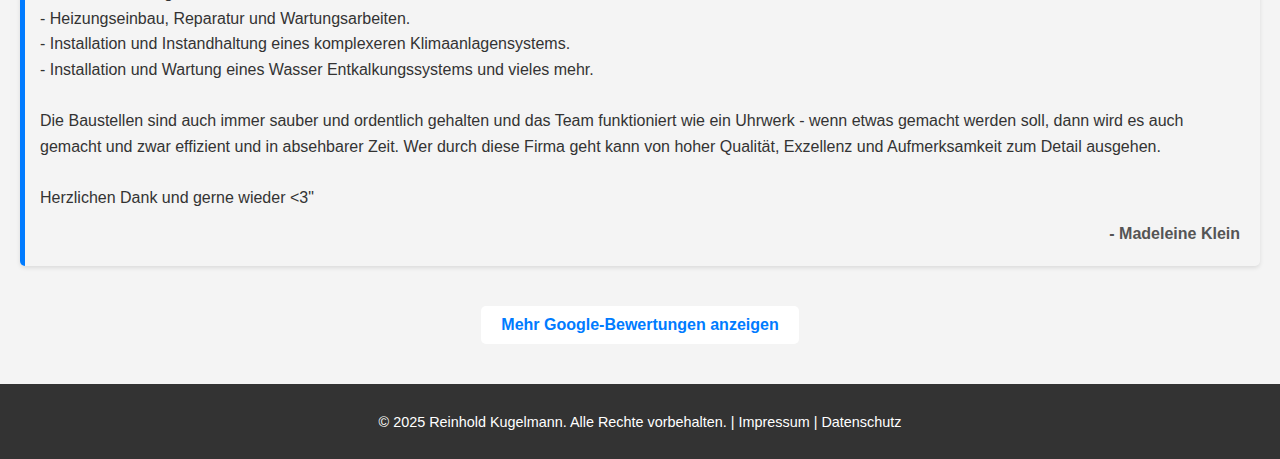
==== commit 00995187: "Update index.html" ====
--- a/index.html
+++ b/index.html
@@ -9,7 +9,7 @@
 </head>
 <body>
 
-    <button class="openbtn" onclick="openNav()">☰ Menü</button>
+    <button class="openbtn" onclick="openNav()">☰ </button>
 
     <div id="sidenav" class="sidenav">
         <a href="javascript:void(0)" class="closebtn" onclick="closeNav()">×</a>
--- a/css/style.css
+++ b/css/style.css
@@ -16,7 +16,7 @@
 }
 
 header {
-    background-color:#007bff; /* HIER wurde die Farbe auf Blau geändert */
+    background-color:#1D4073; /* HIER wurde die Farbe auf Blau geändert */
     color: white;
     padding: 20px 0;
     text-align: center;
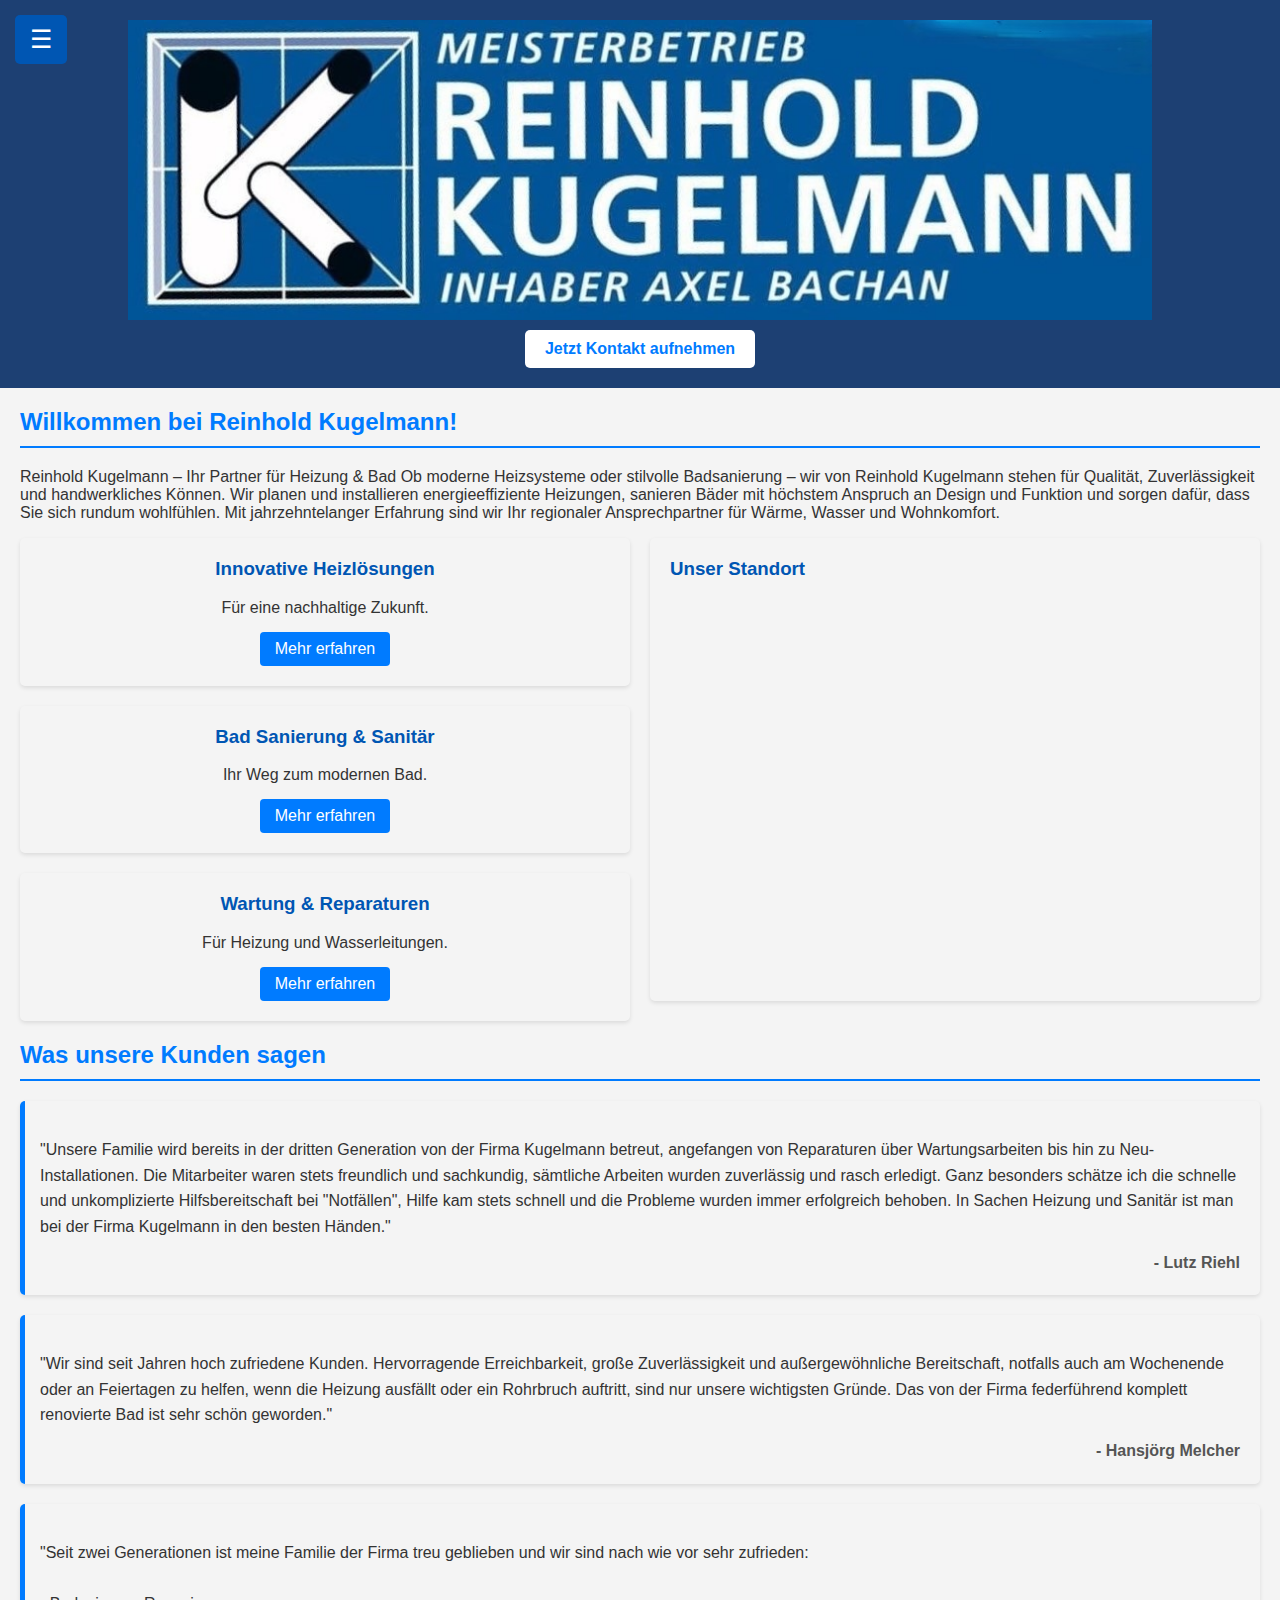
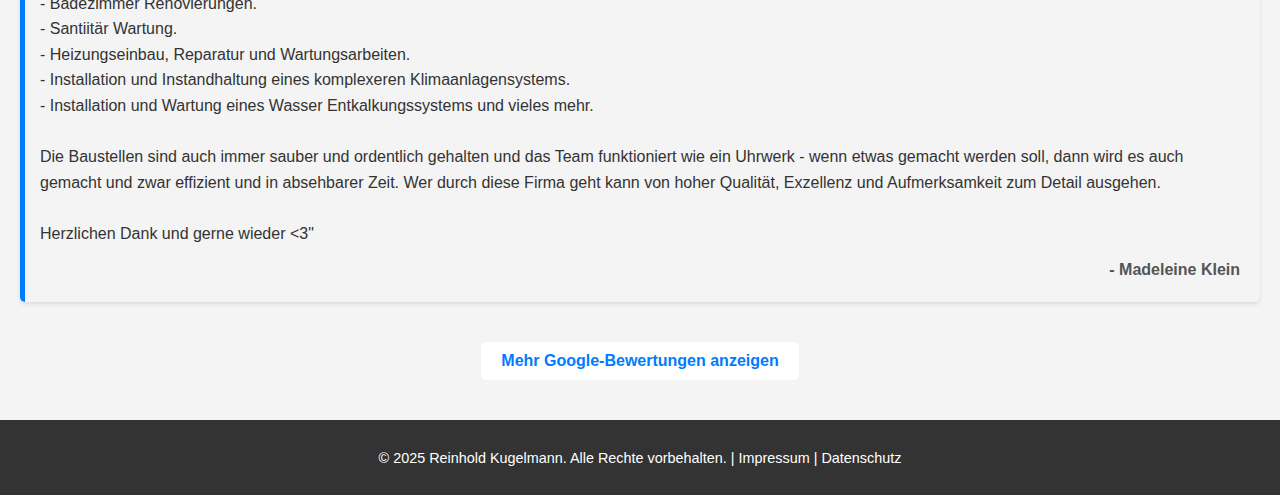
==== commit d216e01d: "Update index.html" ====
--- a/index.html
+++ b/index.html
@@ -35,7 +35,9 @@
     <main>
         <section id="startseite">
             <h2 class="section-title">Willkommen bei Reinhold Kugelmann!</h2>
-            <p>Wir bieten Ihnen hochwertige Handwerksleistungen für Ihr Zuhause und Ihr Unternehmen. Entdecken Sie unsere Kernkompetenzen:</p>
+            <p>Reinhold Kugelmann – Ihr Partner für Heizung & Bad
+
+Ob moderne Heizsysteme oder stilvolle Badsanierung – wir von Reinhold Kugelmann stehen für Qualität, Zuverlässigkeit und handwerkliches Können. Wir planen und installieren energieeffiziente Heizungen, sanieren Bäder mit höchstem Anspruch an Design und Funktion und sorgen dafür, dass Sie sich rundum wohlfühlen. Mit jahrzehntelanger Erfahrung sind wir Ihr regionaler Ansprechpartner für Wärme, Wasser und Wohnkomfort.</p>
 
             <div class="offer-grid-container">
                 <div class="offer-list">
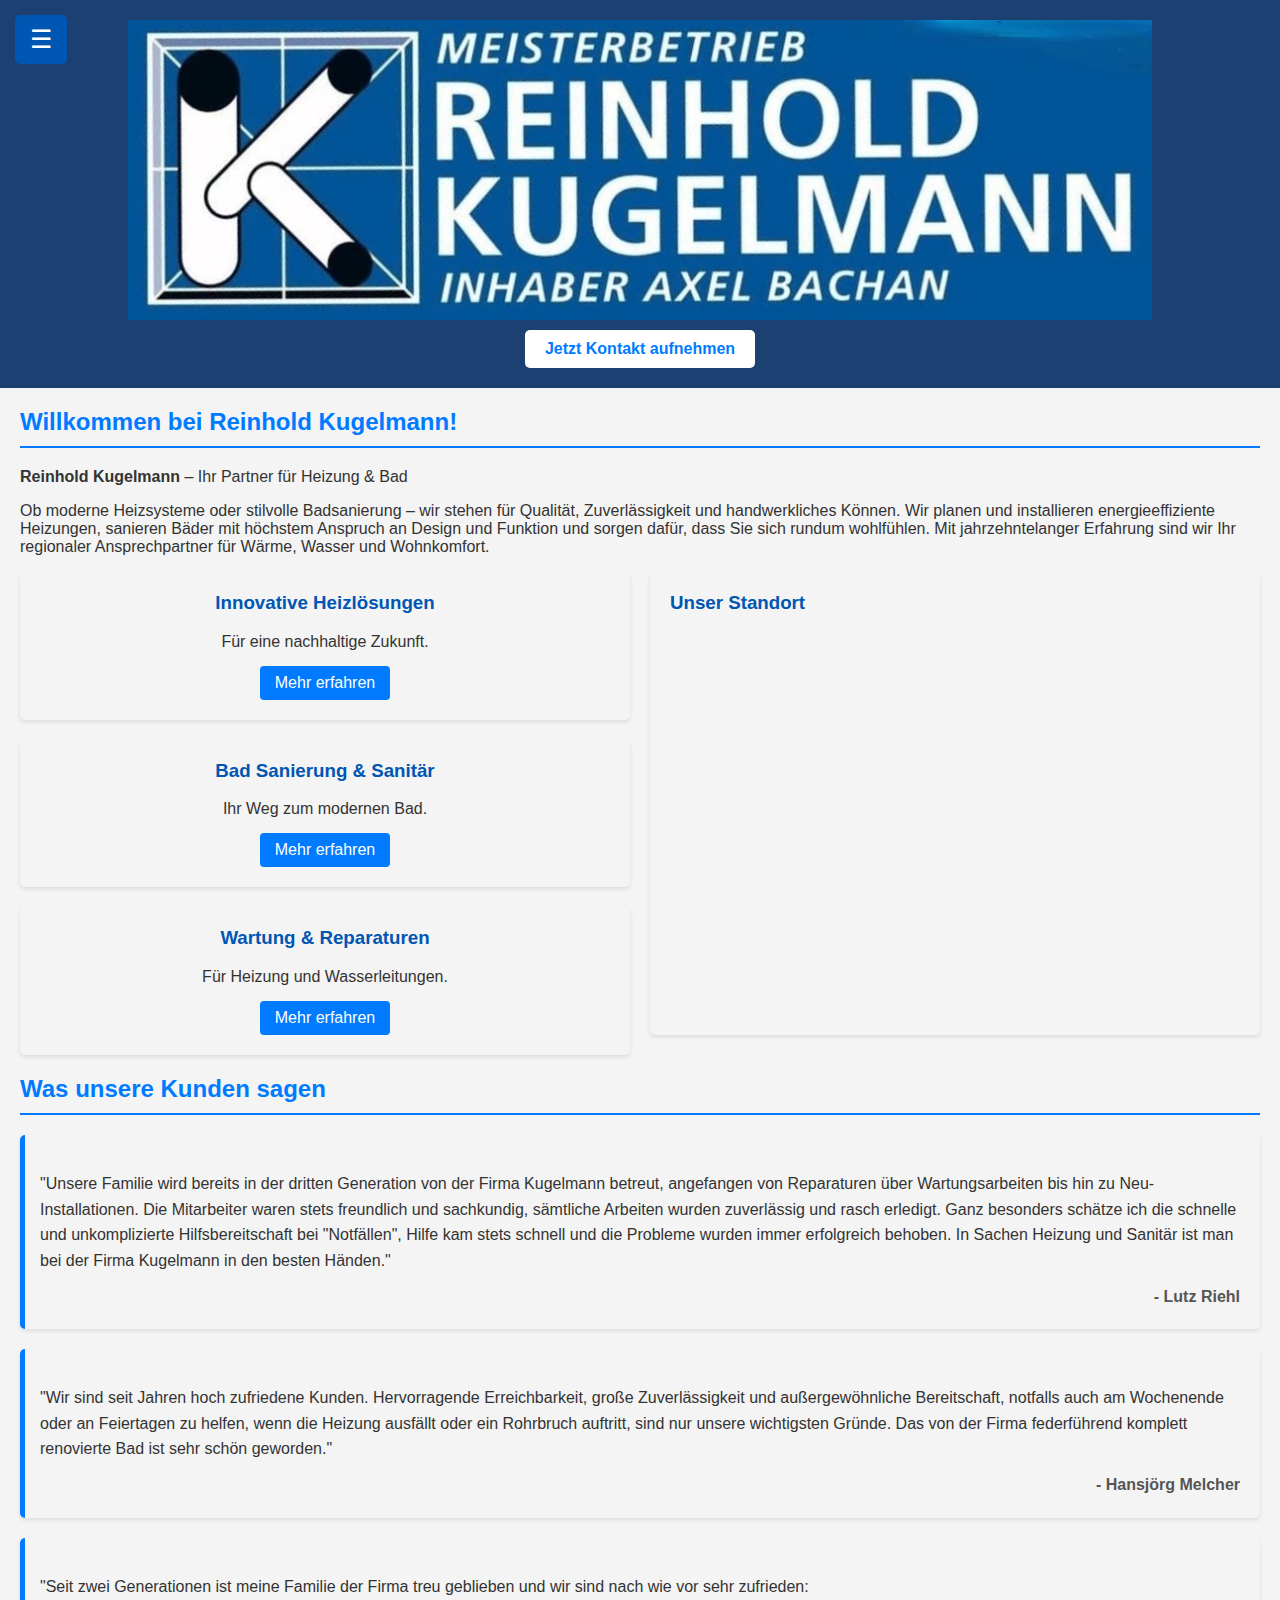
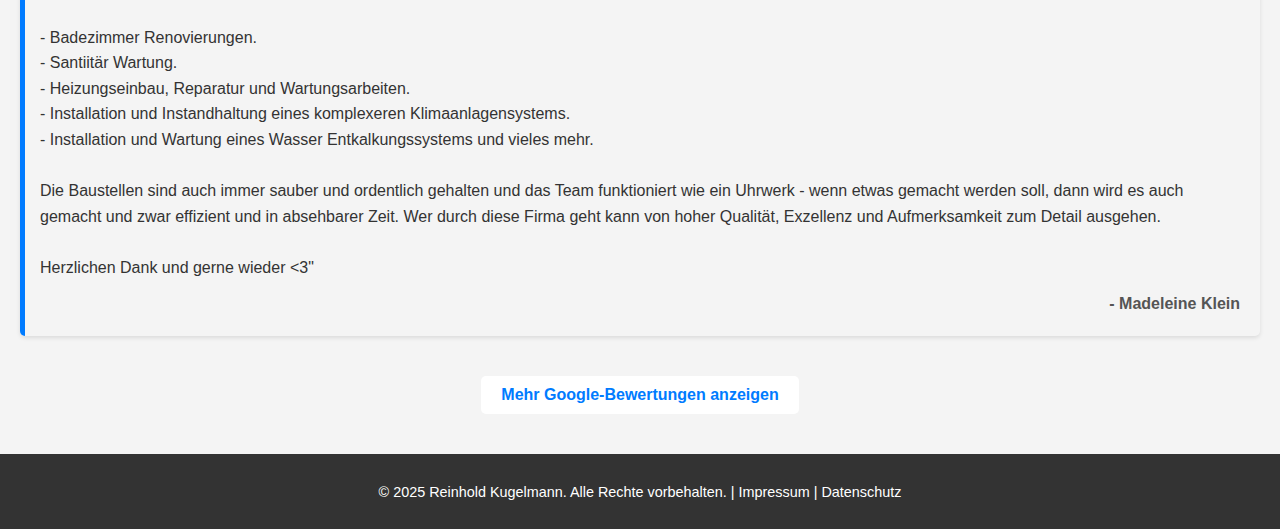
==== commit acda699b: "Update index.html" ====
--- a/index.html
+++ b/index.html
@@ -35,9 +35,8 @@
     <main>
         <section id="startseite">
             <h2 class="section-title">Willkommen bei Reinhold Kugelmann!</h2>
-            <p>Reinhold Kugelmann – Ihr Partner für Heizung & Bad
-
-Ob moderne Heizsysteme oder stilvolle Badsanierung – wir von Reinhold Kugelmann stehen für Qualität, Zuverlässigkeit und handwerkliches Können. Wir planen und installieren energieeffiziente Heizungen, sanieren Bäder mit höchstem Anspruch an Design und Funktion und sorgen dafür, dass Sie sich rundum wohlfühlen. Mit jahrzehntelanger Erfahrung sind wir Ihr regionaler Ansprechpartner für Wärme, Wasser und Wohnkomfort.</p>
+            <p><strong>Reinhold Kugelmann</strong> – Ihr Partner für Heizung & Bad</p>
+            <p>Ob moderne Heizsysteme oder stilvolle Badsanierung – wir stehen für Qualität, Zuverlässigkeit und handwerkliches Können. Wir planen und installieren energieeffiziente Heizungen, sanieren Bäder mit höchstem Anspruch an Design und Funktion und sorgen dafür, dass Sie sich rundum wohlfühlen. Mit jahrzehntelanger Erfahrung sind wir Ihr regionaler Ansprechpartner für Wärme, Wasser und Wohnkomfort.</p>
 
             <div class="offer-grid-container">
                 <div class="offer-list">
